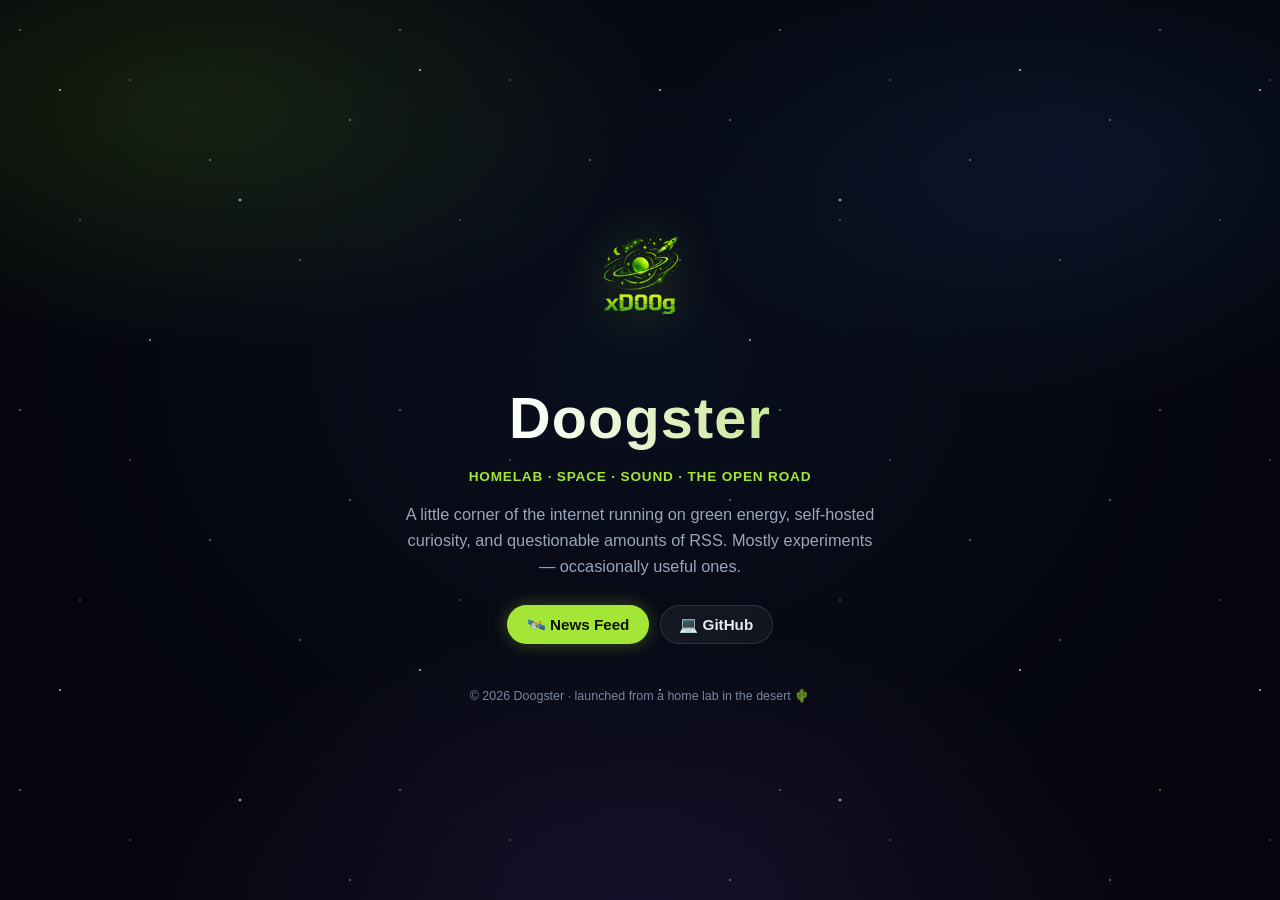
==== sites/landing/index.html @ 7e04fc05 "Add Portainer + cosmic landing page (doogster.com); Payday Planner bookmark - portainer service (con" ====
<!doctype html>
<html lang="en">
<head>
  <meta charset="utf-8">
  <meta name="viewport" content="width=device-width, initial-scale=1">
  <title>Doogster</title>
  <meta name="description" content="Doogster — homelab, space, sound, and the open road.">
  <link rel="icon" href="logo.png">
  <style>
    :root{
      --bg:#05060d; --text:#e8ecf4; --muted:#9aa4bd; --accent:#a3e635;
    }
    *{box-sizing:border-box;margin:0;padding:0}
    html{height:100%}
    body{
      min-height:100%;
      font-family:-apple-system,BlinkMacSystemFont,"Segoe UI",Roboto,Helvetica,Arial,sans-serif;
      color:var(--text);
      background:var(--bg);
      display:flex;align-items:center;justify-content:center;
      text-align:center;
      overflow-x:hidden;
      -webkit-font-smoothing:antialiased;
    }
    /* Cosmic backdrop (shared xD00g theme) */
    .starfield{position:fixed;inset:0;z-index:-1;pointer-events:none;
      background:
        radial-gradient(ellipse 60% 45% at 15% 12%, rgba(132,204,22,.13), transparent 60%),
        radial-gradient(ellipse 55% 45% at 85% 18%, rgba(56,132,255,.10), transparent 60%),
        radial-gradient(ellipse 70% 55% at 50% 102%, rgba(139,92,246,.13), transparent 60%),
        radial-gradient(ellipse at 50% 40%, #0a0f1e 0%, #05060d 72%);}
    .starfield::before,.starfield::after{content:"";position:absolute;inset:0;background-repeat:repeat}
    .starfield::before{
      background-image:
        radial-gradient(1px 1px at 20px 30px,#fff,transparent),
        radial-gradient(1px 1px at 130px 80px,rgba(255,255,255,.7),transparent),
        radial-gradient(1px 1px at 210px 160px,#fff,transparent),
        radial-gradient(1px 1px at 80px 220px,rgba(255,255,255,.7),transparent),
        radial-gradient(1px 1px at 300px 260px,rgba(255,255,255,.85),transparent),
        radial-gradient(1px 1px at 350px 120px,#fff,transparent);
      background-size:380px 380px;animation:tw 5.5s ease-in-out infinite alternate}
    .starfield::after{
      background-image:
        radial-gradient(1.6px 1.6px at 60px 90px,#fff,transparent),
        radial-gradient(2px 2px at 240px 200px,rgba(190,230,255,.95),transparent),
        radial-gradient(1.6px 1.6px at 420px 70px,#fff,transparent),
        radial-gradient(1.6px 1.6px at 150px 340px,rgba(200,255,200,.9),transparent);
      background-size:600px 600px;animation:tw 8s ease-in-out infinite alternate-reverse}
    @keyframes tw{from{opacity:.55}to{opacity:1}}
    @media (prefers-reduced-motion:reduce){.starfield::before,.starfield::after{animation:none}}

    .wrap{max-width:640px;padding:2.5rem 1.5rem;display:flex;flex-direction:column;align-items:center;gap:1.1rem}
    .logo{width:170px;height:170px;object-fit:contain;border-radius:20px;
      filter:drop-shadow(0 0 26px rgba(163,230,53,.4));animation:float 7s ease-in-out infinite}
    @keyframes float{0%,100%{transform:translateY(0)}50%{transform:translateY(-10px)}}
    @media (prefers-reduced-motion:reduce){.logo{animation:none}}

    h1{font-size:clamp(2.4rem,9vw,3.6rem);letter-spacing:.02em;font-weight:800;
      background:linear-gradient(90deg,#fff,#cbe89a);-webkit-background-clip:text;background-clip:text;color:transparent}
    .tagline{color:var(--accent);font-weight:600;letter-spacing:.06em;text-transform:uppercase;font-size:.85rem}
    .blurb{color:var(--muted);font-size:1.02rem;line-height:1.6;max-width:30rem}

    .links{display:flex;flex-wrap:wrap;gap:.7rem;justify-content:center;margin-top:.5rem}
    .btn{display:inline-flex;align-items:center;gap:.45rem;text-decoration:none;font-weight:650;font-size:.95rem;
      padding:.6rem 1.15rem;border-radius:999px;border:1px solid rgba(255,255,255,.12);
      color:var(--text);background:rgba(255,255,255,.05);backdrop-filter:blur(8px);transition:all .15s}
    .btn:hover{border-color:var(--accent);color:var(--accent);transform:translateY(-2px)}
    .btn.primary{color:#0a1400;background:var(--accent);border-color:transparent;box-shadow:0 0 18px rgba(163,230,53,.3)}
    .btn.primary:hover{color:#0a1400;filter:brightness(1.06)}

    footer{margin-top:1.6rem;color:var(--muted);font-size:.78rem;opacity:.8}
  </style>
</head>
<body>
  <div class="starfield" aria-hidden="true"></div>

  <!-- Personalize the copy/links below to taste. -->
  <main class="wrap">
    <img class="logo" src="logo.png" alt="Doogster logo">
    <h1>Doogster</h1>
    <p class="tagline">Homelab · Space · Sound · The Open Road</p>
    <p class="blurb">
      A little corner of the internet running on green energy, self-hosted curiosity,
      and questionable amounts of RSS. Mostly experiments — occasionally useful ones.
    </p>
    <nav class="links">
      <a class="btn primary" href="https://news.doogster.com" target="_blank" rel="noopener">🛰️ News Feed</a>
      <a class="btn" href="https://github.com/aamostcc" target="_blank" rel="noopener">💻 GitHub</a>
    </nav>
    <footer>© 2026 Doogster · launched from a home lab in the desert 🌵</footer>
  </main>
</body>
</html>
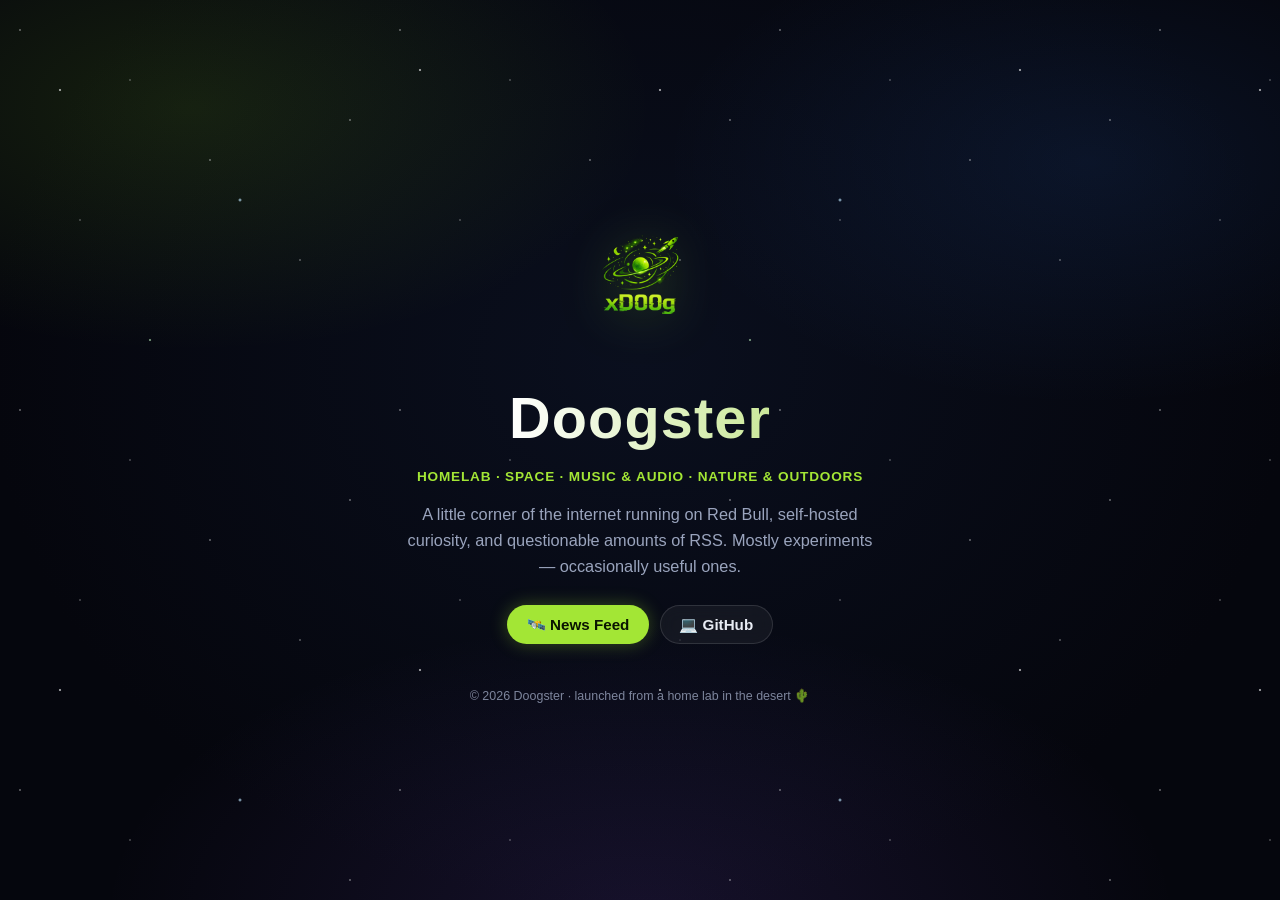
==== commit 941d5073: "Add Uptime Kuma (kuma) + Actual Budget (benjis); tweak landing copy - uptime-kuma at kuma.doogster.c" ====
--- a/sites/landing/index.html
+++ b/sites/landing/index.html
@@ -78,9 +78,9 @@
   <main class="wrap">
     <img class="logo" src="logo.png" alt="Doogster logo">
     <h1>Doogster</h1>
-    <p class="tagline">Homelab · Space · Sound · The Open Road</p>
+    <p class="tagline">Homelab · Space · Music &amp; Audio · Nature &amp; Outdoors</p>
     <p class="blurb">
-      A little corner of the internet running on green energy, self-hosted curiosity,
+      A little corner of the internet running on Red Bull, self-hosted curiosity,
       and questionable amounts of RSS. Mostly experiments — occasionally useful ones.
     </p>
     <nav class="links">
